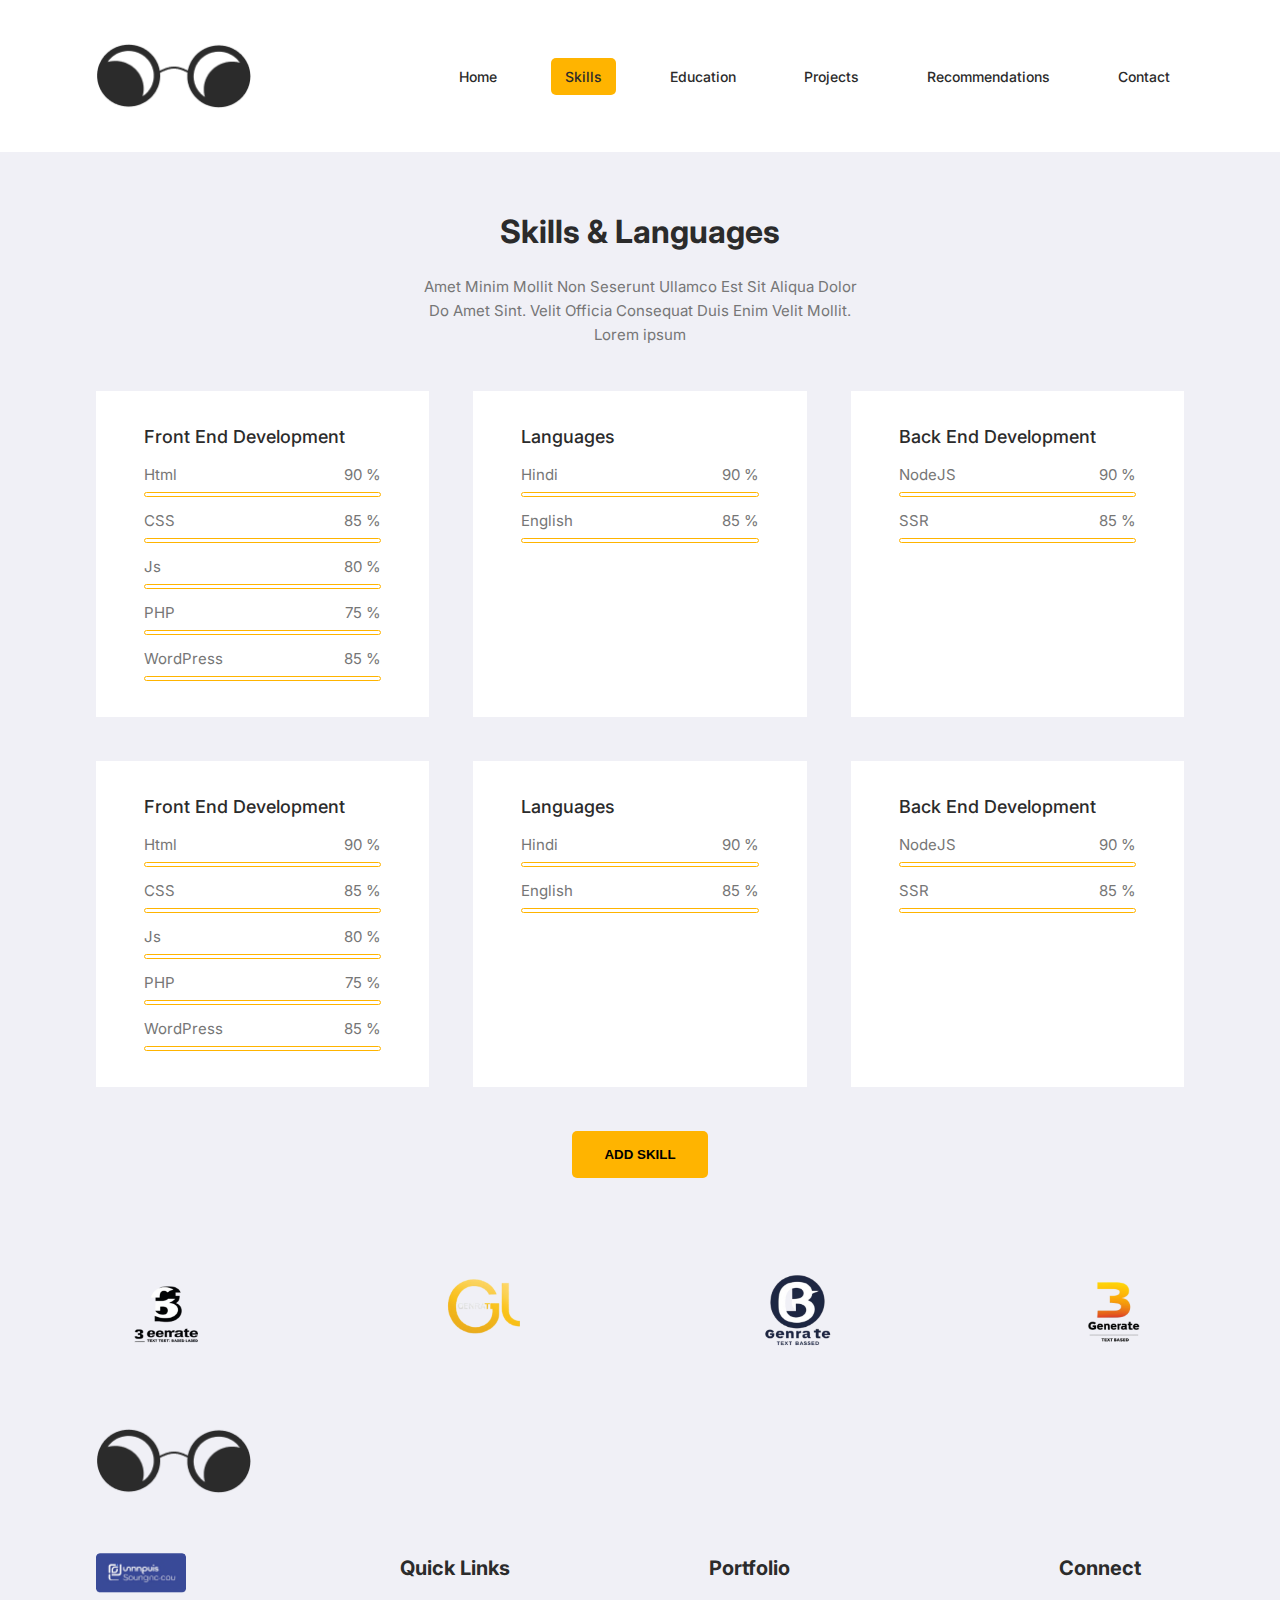
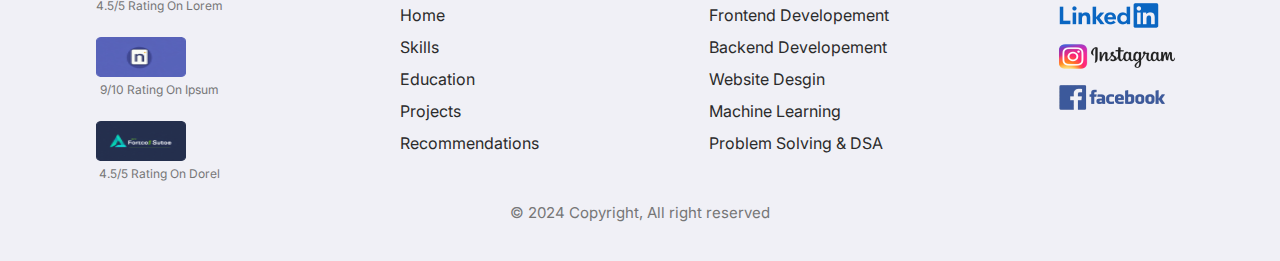
==== skill.html @ 85520b8d "changes" ====
<!DOCTYPE html>
<html lang="en">

<head>
    <meta charset="UTF-8">
    <meta name="viewport" content="width=device-width, initial-scale=1.0">
    <title>Home</title>
    <link rel="preconnect" href="https://fonts.googleapis.com">
    <link rel="preconnect" href="https://fonts.gstatic.com" crossorigin>
    <link
        href="https://fonts.googleapis.com/css2?family=Inter:ital,opsz,wght@0,14..32,100..900;1,14..32,100..900&display=swap"
        rel="stylesheet">
    <link rel="stylesheet" href="styles.css">
</head>

<body>
    <div class="overlay">
        <div class="modal py-36 px-28">
            <p class="heading-1-half">
                Add Skill
            </p>
            <div class="flex-col gap-16">
                <label class="modal-label" for="Domain">Domain</label>
                <input class="border-5" type="text">
            </div>
            <div class="flex-col gap-16">
                <p class="modal-label">Skills</p>
                <div class="w-full flex gap-20">
                    <div class="w-full flex-col gap-8">
                        <p class="heading-4">Skills</p>
                        <div class="flex-col gap-16">
                            <input class="border-5" type="text">
                            <input class="border-5" type="text">
                            <input class="border-5" type="text">
                            <input class="border-5" type="text">
                            <input class="border-5" type="text">
                        </div>
                    </div>
                    <div class="flex-col gap-8 proficiency">
                        <p class="heading-4">Proficiency (%)</p>
                        <div class="flex-col gap-16">
                            <input class="border-5" type="number">
                            <input class="border-5" type="number">
                            <input class="border-5" type="number">
                            <input class="border-5" type="number">
                            <input class="border-5" type="number">
                        </div>
                    </div>
                </div>
            </div>
            <div class="flex-end gap-24">
                <button class="button-primary">ADD SKILL</button>
                <button id="close-modal" class="button-red-outline">CANCEL</button>
            </div>
        </div>
    </div>
    <header>
        <nav class="navbar">
            <img class="logo" src="public/logo.svg" alt="Rayan Adlrdard's Portfolio Site" />
            <ul class="navbar-links">
                <li><a href="index.html">Home</a></li>
                <li class="active-nav"><a href="#">Skills</a></li>
                <li><a href="#">Education</a></li>
                <li><a href="#">Projects</a></li>
                <li><a href="#">Recommendations</a></li>
                <li><a href="#">Contact</a></li>
            </ul>
            <button class="hamburger-menu">
                <span></span>
                <span></span>
                <span></span>
            </button>
        </nav>
    </header>
    <main>
        <section class="flex-col align-center py-60">
            <h2>Skills & Languages</h2>
            <p class="skill-para pt-24 text-center">Amet Minim Mollit Non Seserunt Ullamco Est Sit Aliqua Dolor Do
                Amet
                Sint. Velit Officia Consequat Duis Enim Velit Mollit. Lorem ipsum</p>
            <div class="skills-grid w-full grid-3 grid-row-auto gap-44 py-44">
                <div class="py-36 px-48 bg-white flex-col">
                    <h4 class="text-dark">Front End Development</h4>
                    <div class="mt-16 mb-5 w-full flex-between">
                        <p>Html</p>
                        <p>90 %</p>
                    </div>
                    <span class="w-full color-bar-container"><span></span></span>
                    <div class="mt-12 mb-5 w-full flex-between">
                        <p>CSS</p>
                        <p>85 %</p>
                    </div>
                    <span class="w-full color-bar-container"><span></span></span>
                    <div class="mt-12 mb-5 w-full flex-between">
                        <p>Js</p>
                        <p>80 %</p>
                    </div>
                    <span class="w-full color-bar-container"><span></span></span>
                    <div class="mt-12 mb-5 w-full flex-between">
                        <p>PHP</p>
                        <p>75 %</p>
                    </div>
                    <span class="w-full color-bar-container"><span></span></span>
                    <div class="mt-12 mb-5 w-full flex-between">
                        <p>WordPress</p>
                        <p>85 %</p>
                    </div>
                    <span class="w-full color-bar-container"><span></span></span>
                </div>
                <div class="py-36 px-48 bg-white flex-col">
                    <h4 class="text-dark">Languages</h4>
                    <div class="mt-16 mb-5 w-full flex-between">
                        <p>Hindi</p>
                        <p>90 %</p>
                    </div>
                    <span class="w-full color-bar-container"><span></span></span>
                    <div class="mt-12 mb-5 w-full flex-between">
                        <p>English</p>
                        <p>85 %</p>
                    </div>
                    <span class="w-full color-bar-container"><span></span></span>
                </div>
                <div class="py-36 px-48 bg-white flex-col">
                    <h4 class="text-dark">Back End Development</h4>
                    <div class="mt-16 mb-5 w-full flex-between">
                        <p>NodeJS</p>
                        <p>90 %</p>
                    </div>
                    <span class="w-full color-bar-container"><span></span></span>
                    <div class="mt-12 mb-5 w-full flex-between">
                        <p>SSR</p>
                        <p>85 %</p>
                    </div>
                    <span class="w-full color-bar-container"><span></span></span>
                </div>
                <div class="py-36 px-48 bg-white flex-col">
                    <h4 class="text-dark">Front End Development</h4>
                    <div class="mt-16 mb-5 w-full flex-between">
                        <p>Html</p>
                        <p>90 %</p>
                    </div>
                    <span class="w-full color-bar-container"><span></span></span>
                    <div class="mt-12 mb-5 w-full flex-between">
                        <p>CSS</p>
                        <p>85 %</p>
                    </div>
                    <span class="w-full color-bar-container"><span></span></span>
                    <div class="mt-12 mb-5 w-full flex-between">
                        <p>Js</p>
                        <p>80 %</p>
                    </div>
                    <span class="w-full color-bar-container"><span></span></span>
                    <div class="mt-12 mb-5 w-full flex-between">
                        <p>PHP</p>
                        <p>75 %</p>
                    </div>
                    <span class="w-full color-bar-container"><span></span></span>
                    <div class="mt-12 mb-5 w-full flex-between">
                        <p>WordPress</p>
                        <p>85 %</p>
                    </div>
                    <span class="w-full color-bar-container"><span></span></span>
                </div>
                <div class="py-36 px-48 bg-white flex-col">
                    <h4 class="text-dark">Languages</h4>
                    <div class="mt-16 mb-5 w-full flex-between">
                        <p>Hindi</p>
                        <p>90 %</p>
                    </div>
                    <span class="w-full color-bar-container"><span></span></span>
                    <div class="mt-12 mb-5 w-full flex-between">
                        <p>English</p>
                        <p>85 %</p>
                    </div>
                    <span class="w-full color-bar-container"><span></span></span>
                </div>
                <div class="py-36 px-48 bg-white flex-col">
                    <h4 class="text-dark">Back End Development</h4>
                    <div class="mt-16 mb-5 w-full flex-between">
                        <p>NodeJS</p>
                        <p>90 %</p>
                    </div>
                    <span class="w-full color-bar-container"><span></span></span>
                    <div class="mt-12 mb-5 w-full flex-between">
                        <p>SSR</p>
                        <p>85 %</p>
                    </div>
                    <span class="w-full color-bar-container"><span></span></span>
                </div>
            </div>
            <button id="trigger-modal" class="button-primary">ADD SKILL</button>
        </section>
    </main>
    <footer class="flex-col">
        <div class="img-frame flex-between">
            <img src="public/Frame-1.png" alt="Frame 1">
            <img src="public/Frame-2.png" alt="Frame 2">
            <img src="public/Frame-3.png" alt="Frame 3">
            <img src="public/Frame-4.png" alt="Frame 4">
        </div>
        <div class="single-logo-container">
            <img class="logo" src="public/logo.svg" alt="">
        </div>
        <div class="footer-details flex-between">
            <div class="ratings flex-col">
                <div class="rating-icon flex-col">
                    <img src="public/upwork.png" alt="Upwork">
                    <span class="flex-center">4.5/5 Rating On Lorem</span>
                </div>
                <div class="rating-icon flex-col">
                    <img src="public/Ipsum.png" alt="Ipsum">
                    <span class="flex-center">9/10 Rating On Ipsum</span>
                </div>
                <div class="rating-icon flex-col">
                    <img src="public/Dorel.png" alt="Dorel">
                    <span class="flex-center">4.5/5 Rating On Dorel</span>
                </div>
            </div>
            <div class="flex-between gap-170">
                <div class="flex-col gap-20">
                    <p class="footer-links-header">Quick Links</p>
                    <div class="links flex-col gap-8">
                        <a href="#">Home</a>
                        <a href="#">Skills</a>
                        <a href="#">Education</a>
                        <a href="#">Projects</a>
                        <a href="#">Recommendations</a>
                    </div>
                </div>
                <div class="flex-col gap-20">
                    <p class="footer-links-header">Portfolio</p>
                    <div class="links flex-col gap-8">
                        <a href="#">Frontend Developement</a>
                        <a href="#">Backend Developement</a>
                        <a href="#">Website Desgin</a>
                        <a href="#">Machine Learning</a>
                        <a href="#">Problem Solving & DSA</a>
                    </div>
                </div>
                <div class="links-img-container flex-col gap-20">
                    <p class="footer-links-header">Connect</p>
                    <div class="links-img flex-col gap-16">
                        <a href="#">
                            <img src="public/LinkedIn.png" alt="LinkedIn">
                        </a>
                        <a href="#">
                            <img src="public/Instagram.png" alt="Instagram">
                        </a>
                        <a href="#">
                            <img src="public/Facebook.png" alt="Facebook">
                        </a>
                    </div>
                </div>
            </div>
        </div>
        <p class="text-center copyright">&copy; 2024 Copyright, All right reserved</p>
    </footer>
    <script src="index.js"></script>
</body>

</html>
---- styles.css ----
@import url("./styles/root.css");
@import url("./styles/navbar.css");
@import url("./styles/generic.css");
@import url("./styles/hero.css");
@import url("./styles/projectSection.css");
@import url("./styles/footer.css");
@import url("./styles/gaps.css");
@import url("./styles/contact.css");
@import url("./styles/margin.css");
@import url("./styles/padding.css");
@import url("./styles/skillSection.css");
@import url("./styles/grid.css");
@import url("./styles/modal.css");
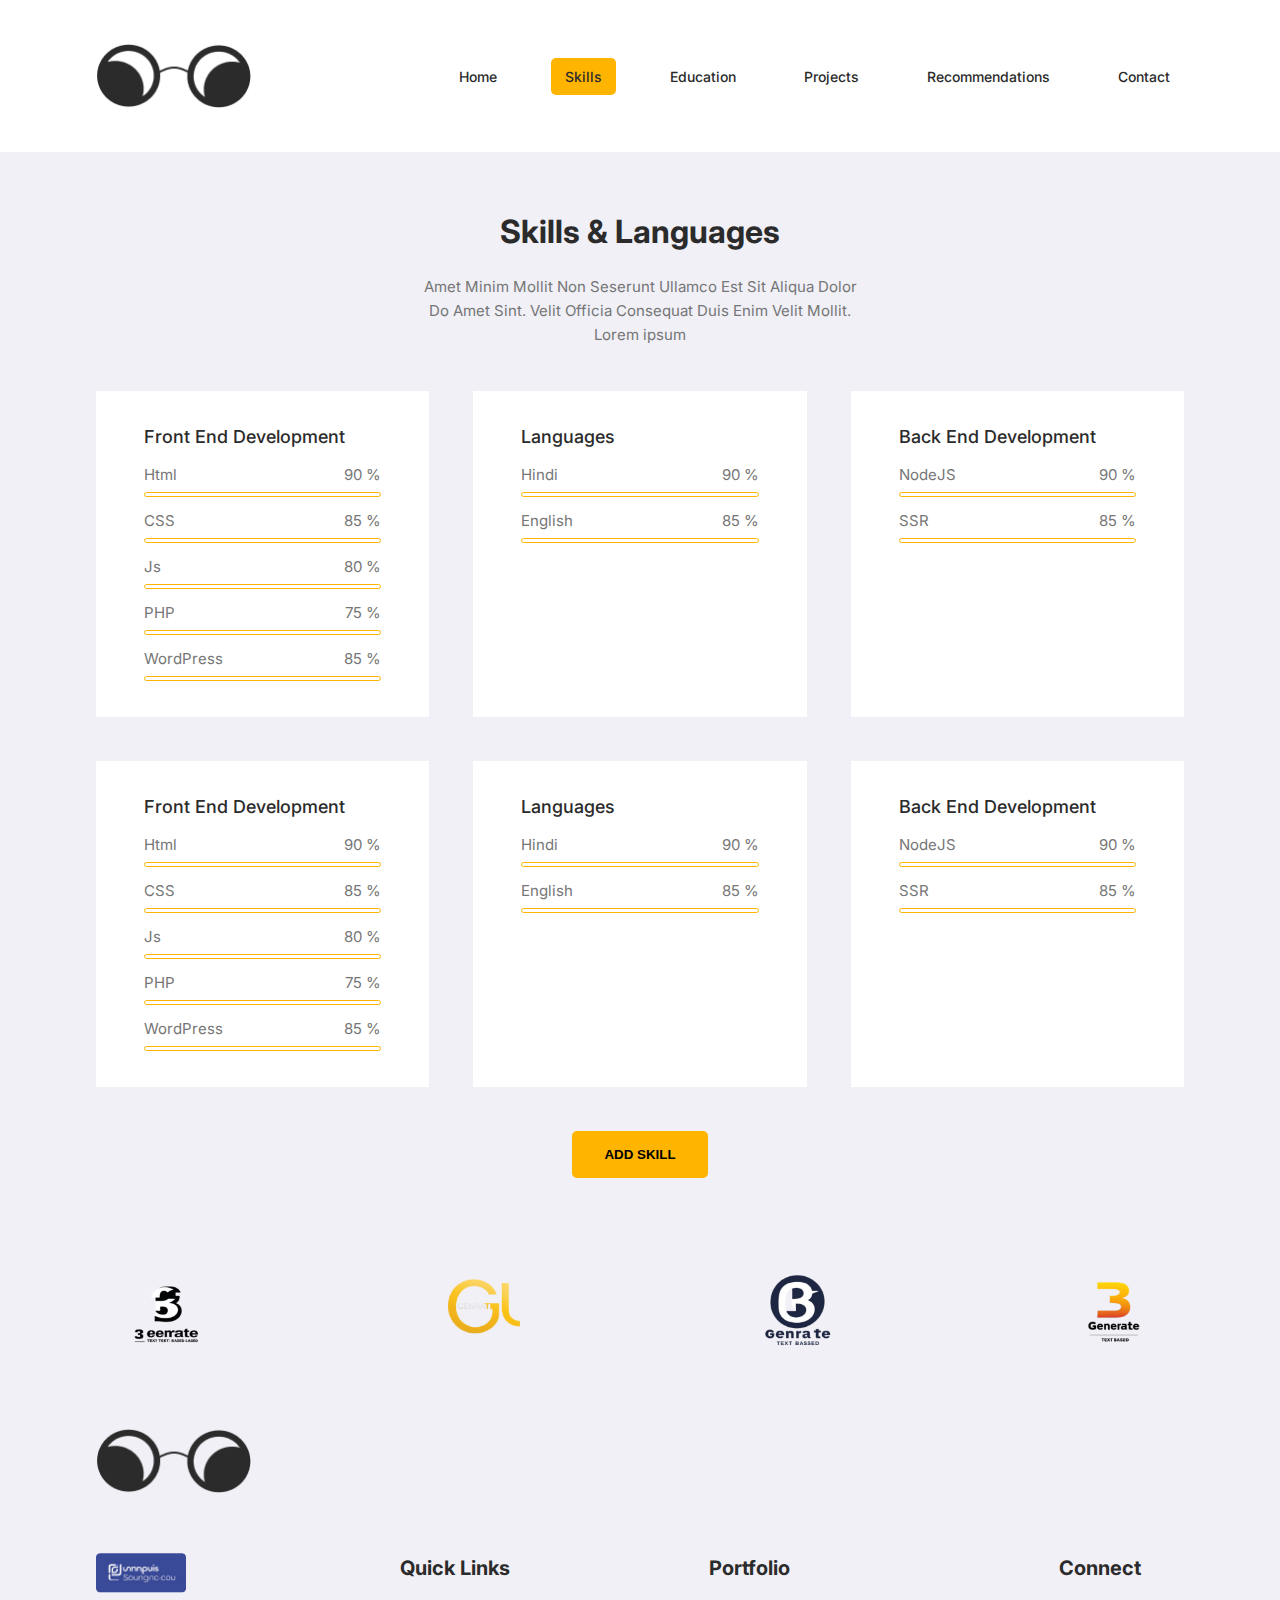
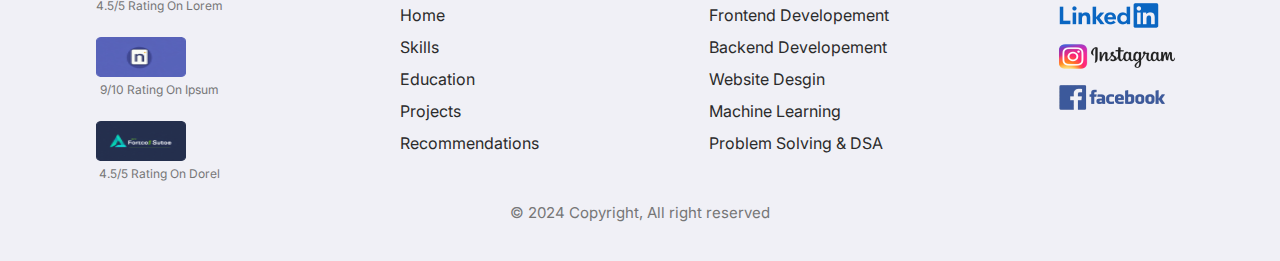
==== commit 3ec1c440: "add side menu, small changes" ====
--- a/skill.html
+++ b/skill.html
@@ -15,13 +15,13 @@
 
 <body>
     <div class="overlay">
-        <div class="modal py-36 px-28">
-            <p class="heading-1-half">
+        <form class="modal py-36 px-28">
+            <h2>
                 Add Skill
-            </p>
+            </h2>
             <div class="flex-col gap-16">
-                <label class="modal-label" for="Domain">Domain</label>
-                <input class="border-5" type="text">
+                <label class="modal-label" for="domain">Domain</label>
+                <input id="domain" class="border-5" type="text">
             </div>
             <div class="flex-col gap-16">
                 <p class="modal-label">Skills</p>
@@ -29,36 +29,36 @@
                     <div class="w-full flex-col gap-8">
                         <p class="heading-4">Skills</p>
                         <div class="flex-col gap-16">
-                            <input class="border-5" type="text">
-                            <input class="border-5" type="text">
-                            <input class="border-5" type="text">
-                            <input class="border-5" type="text">
-                            <input class="border-5" type="text">
+                            <input class="border-5 skill-input" type="text">
+                            <input class="border-5 skill-input" type="text">
+                            <input class="border-5 skill-input" type="text">
+                            <input class="border-5 skill-input" type="text">
+                            <input class="border-5 skill-input" type="text">
                         </div>
                     </div>
                     <div class="flex-col gap-8 proficiency">
                         <p class="heading-4">Proficiency (%)</p>
                         <div class="flex-col gap-16">
-                            <input class="border-5" type="number">
-                            <input class="border-5" type="number">
-                            <input class="border-5" type="number">
-                            <input class="border-5" type="number">
-                            <input class="border-5" type="number">
+                            <input class="border-5 proficiency-input" type="number">
+                            <input class="border-5 proficiency-input" type="number">
+                            <input class="border-5 proficiency-input" type="number">
+                            <input class="border-5 proficiency-input" type="number">
+                            <input class="border-5 proficiency-input" type="number">
                         </div>
                     </div>
                 </div>
             </div>
             <div class="flex-end gap-24">
-                <button class="button-primary">ADD SKILL</button>
+                <button id="add-skill-btn" class="button-primary">ADD SKILL</button>
                 <button id="close-modal" class="button-red-outline">CANCEL</button>
             </div>
-        </div>
+        </form>
     </div>
     <header>
         <nav class="navbar">
             <img class="logo" src="public/logo.svg" alt="Rayan Adlrdard's Portfolio Site" />
             <ul class="navbar-links">
-                <li><a href="index.html">Home</a></li>
+                <li><a href="/">Home</a></li>
                 <li class="active-nav"><a href="#">Skills</a></li>
                 <li><a href="#">Education</a></li>
                 <li><a href="#">Projects</a></li>
@@ -72,13 +72,31 @@
             </button>
         </nav>
     </header>
+    <div class="overlay-side-menu"></div>
+    <nav class="side-menu">
+        <div class="py-24 flex-between align-center">
+            <img height="50" src="public/logo.svg" alt="Rayan Adlrdard's Portfolio Site" />
+            <button id="close-side-menu">
+                <span></span>
+                <span></span>
+            </button>
+        </div>
+        <ul>
+            <li><a href="/">Home</a></li>
+            <li><a href="skill.html">Skills</a></li>
+            <li><a href="#">Education</a></li>
+            <li><a href="#">Projects</a></li>
+            <li><a href="#">Recommendations</a></li>
+            <li><a href="#">Contact</a></li>
+        </ul>
+    </nav>
     <main>
         <section class="flex-col align-center py-60">
             <h2>Skills & Languages</h2>
             <p class="skill-para pt-24 text-center">Amet Minim Mollit Non Seserunt Ullamco Est Sit Aliqua Dolor Do
                 Amet
                 Sint. Velit Officia Consequat Duis Enim Velit Mollit. Lorem ipsum</p>
-            <div class="skills-grid w-full grid-3 grid-row-auto gap-44 py-44">
+            <div id="skills-grid" class="skills-grid w-full grid-3 grid-row-auto gap-44 py-44">
                 <div class="py-36 px-48 bg-white flex-col">
                     <h4 class="text-dark">Front End Development</h4>
                     <div class="mt-16 mb-5 w-full flex-between">
@@ -217,7 +235,7 @@
                 </div>
             </div>
             <div class="flex-between gap-170">
-                <div class="flex-col gap-20">
+                <div class="quick-links flex-col gap-20">
                     <p class="footer-links-header">Quick Links</p>
                     <div class="links flex-col gap-8">
                         <a href="#">Home</a>
@@ -227,7 +245,7 @@
                         <a href="#">Recommendations</a>
                     </div>
                 </div>
-                <div class="flex-col gap-20">
+                <div class="portfolio flex-col gap-20">
                     <p class="footer-links-header">Portfolio</p>
                     <div class="links flex-col gap-8">
                         <a href="#">Frontend Developement</a>
@@ -255,7 +273,8 @@
         </div>
         <p class="text-center copyright">&copy; 2024 Copyright, All right reserved</p>
     </footer>
-    <script src="index.js"></script>
+    <!-- <script src="carousel.js"></script> -->
+    <script src="modal.js"></script>
 </body>
 
 </html>--- a/styles.css
+++ b/styles.css
@@ -11,3 +11,4 @@
 @import url("./styles/skillSection.css");
 @import url("./styles/grid.css");
 @import url("./styles/modal.css");
+@import url("./styles/recommendation.css");
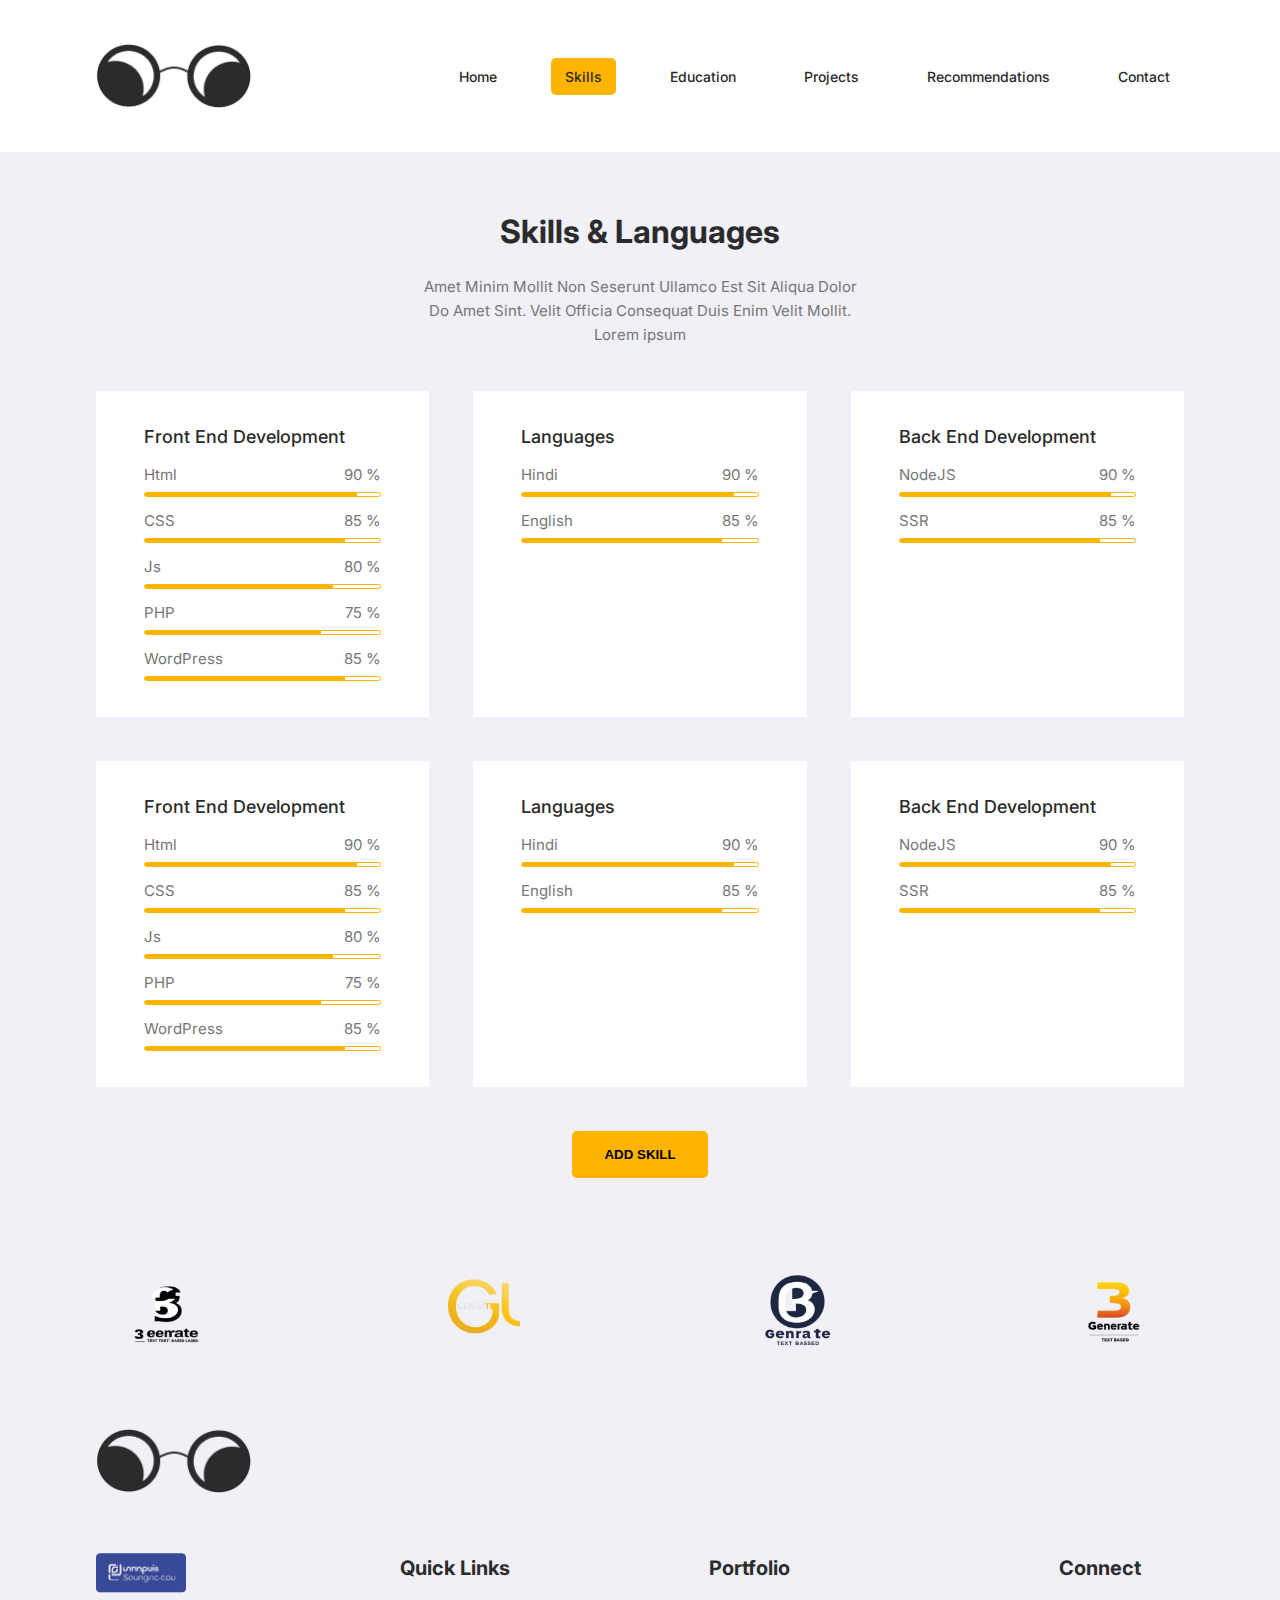
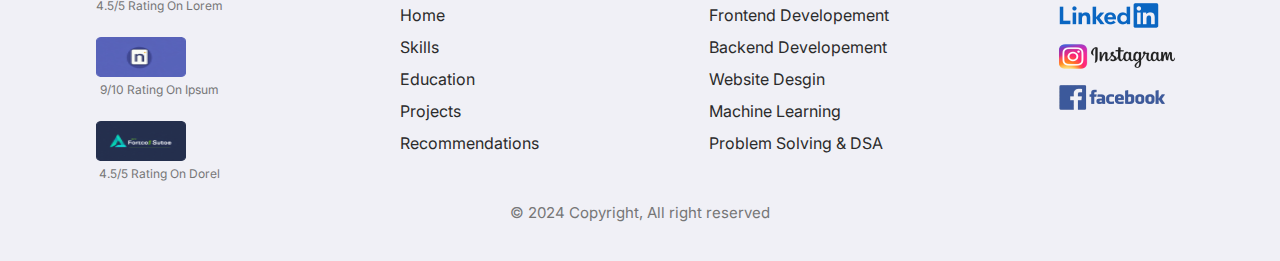
==== commit 7fd5c2e1: "final changes" ====
--- a/skill.html
+++ b/skill.html
@@ -37,7 +37,7 @@
                         </div>
                     </div>
                     <div class="flex-col gap-8 proficiency">
-                        <p class="heading-4">Proficiency (%)</p>
+                        <p class="heading-4"><span>Proficiency (</span>% <span>)</span></p>
                         <div class="flex-col gap-16">
                             <input class="border-5 proficiency-input" type="number">
                             <input class="border-5 proficiency-input" type="number">
@@ -58,12 +58,12 @@
         <nav class="navbar">
             <img class="logo" src="public/logo.svg" alt="Rayan Adlrdard's Portfolio Site" />
             <ul class="navbar-links">
-                <li><a href="/">Home</a></li>
-                <li class="active-nav"><a href="#">Skills</a></li>
-                <li><a href="#">Education</a></li>
-                <li><a href="#">Projects</a></li>
-                <li><a href="#">Recommendations</a></li>
-                <li><a href="#">Contact</a></li>
+                <li><a href="index.html">Home</a></li>
+                <li class="active-nav"><a href="skill.html">Skills</a></li>
+                <li><a href="index.html">Education</a></li>
+                <li><a href="index.html">Projects</a></li>
+                <li><a href="index.html">Recommendations</a></li>
+                <li><a href="index.html">Contact</a></li>
             </ul>
             <button class="hamburger-menu">
                 <span></span>
@@ -81,7 +81,7 @@
                 <span></span>
             </button>
         </div>
-        <ul>
+        <ul class="text-center">
             <li><a href="/">Home</a></li>
             <li><a href="skill.html">Skills</a></li>
             <li><a href="#">Education</a></li>
@@ -103,27 +103,27 @@
                         <p>Html</p>
                         <p>90 %</p>
                     </div>
-                    <span class="w-full color-bar-container"><span></span></span>
+                    <span class="w-full color-bar-container"><span style="width: 90%;"></span></span>
                     <div class="mt-12 mb-5 w-full flex-between">
                         <p>CSS</p>
                         <p>85 %</p>
                     </div>
-                    <span class="w-full color-bar-container"><span></span></span>
+                    <span class="w-full color-bar-container"><span style="width: 85%;"></span></span>
                     <div class="mt-12 mb-5 w-full flex-between">
                         <p>Js</p>
                         <p>80 %</p>
                     </div>
-                    <span class="w-full color-bar-container"><span></span></span>
+                    <span class="w-full color-bar-container"><span style="width: 80%;"></span></span>
                     <div class="mt-12 mb-5 w-full flex-between">
                         <p>PHP</p>
                         <p>75 %</p>
                     </div>
-                    <span class="w-full color-bar-container"><span></span></span>
+                    <span class="w-full color-bar-container"><span style="width: 75%;"></span></span>
                     <div class="mt-12 mb-5 w-full flex-between">
                         <p>WordPress</p>
                         <p>85 %</p>
                     </div>
-                    <span class="w-full color-bar-container"><span></span></span>
+                    <span class="w-full color-bar-container"><span style="width: 85%;"></span></span>
                 </div>
                 <div class="py-36 px-48 bg-white flex-col">
                     <h4 class="text-dark">Languages</h4>
@@ -131,12 +131,12 @@
                         <p>Hindi</p>
                         <p>90 %</p>
                     </div>
-                    <span class="w-full color-bar-container"><span></span></span>
+                    <span class="w-full color-bar-container"><span style="width: 90%;"></span></span>
                     <div class="mt-12 mb-5 w-full flex-between">
                         <p>English</p>
                         <p>85 %</p>
                     </div>
-                    <span class="w-full color-bar-container"><span></span></span>
+                    <span class="w-full color-bar-container"><span style="width: 85%;"></span></span>
                 </div>
                 <div class="py-36 px-48 bg-white flex-col">
                     <h4 class="text-dark">Back End Development</h4>
@@ -144,12 +144,12 @@
                         <p>NodeJS</p>
                         <p>90 %</p>
                     </div>
-                    <span class="w-full color-bar-container"><span></span></span>
+                    <span class="w-full color-bar-container"><span style="width: 90%;"></span></span>
                     <div class="mt-12 mb-5 w-full flex-between">
                         <p>SSR</p>
                         <p>85 %</p>
                     </div>
-                    <span class="w-full color-bar-container"><span></span></span>
+                    <span class="w-full color-bar-container"><span style="width: 85%;"></span></span>
                 </div>
                 <div class="py-36 px-48 bg-white flex-col">
                     <h4 class="text-dark">Front End Development</h4>
@@ -157,27 +157,27 @@
                         <p>Html</p>
                         <p>90 %</p>
                     </div>
-                    <span class="w-full color-bar-container"><span></span></span>
+                    <span class="w-full color-bar-container"><span style="width: 90%;"></span></span>
                     <div class="mt-12 mb-5 w-full flex-between">
                         <p>CSS</p>
                         <p>85 %</p>
                     </div>
-                    <span class="w-full color-bar-container"><span></span></span>
+                    <span class="w-full color-bar-container"><span style="width: 85%;"></span></span>
                     <div class="mt-12 mb-5 w-full flex-between">
                         <p>Js</p>
                         <p>80 %</p>
                     </div>
-                    <span class="w-full color-bar-container"><span></span></span>
+                    <span class="w-full color-bar-container"><span style="width: 80%;"></span></span>
                     <div class="mt-12 mb-5 w-full flex-between">
                         <p>PHP</p>
                         <p>75 %</p>
                     </div>
-                    <span class="w-full color-bar-container"><span></span></span>
+                    <span class="w-full color-bar-container"><span style="width: 75%;"></span></span>
                     <div class="mt-12 mb-5 w-full flex-between">
                         <p>WordPress</p>
                         <p>85 %</p>
                     </div>
-                    <span class="w-full color-bar-container"><span></span></span>
+                    <span class="w-full color-bar-container"><span style="width: 85%;"></span></span>
                 </div>
                 <div class="py-36 px-48 bg-white flex-col">
                     <h4 class="text-dark">Languages</h4>
@@ -185,12 +185,12 @@
                         <p>Hindi</p>
                         <p>90 %</p>
                     </div>
-                    <span class="w-full color-bar-container"><span></span></span>
+                    <span class="w-full color-bar-container"><span style="width: 90%;"></span></span>
                     <div class="mt-12 mb-5 w-full flex-between">
                         <p>English</p>
                         <p>85 %</p>
                     </div>
-                    <span class="w-full color-bar-container"><span></span></span>
+                    <span class="w-full color-bar-container"><span style="width: 85%;"></span></span>
                 </div>
                 <div class="py-36 px-48 bg-white flex-col">
                     <h4 class="text-dark">Back End Development</h4>
@@ -198,12 +198,12 @@
                         <p>NodeJS</p>
                         <p>90 %</p>
                     </div>
-                    <span class="w-full color-bar-container"><span></span></span>
+                    <span class="w-full color-bar-container"><span style="width: 90%;"></span></span>
                     <div class="mt-12 mb-5 w-full flex-between">
                         <p>SSR</p>
                         <p>85 %</p>
                     </div>
-                    <span class="w-full color-bar-container"><span></span></span>
+                    <span class="w-full color-bar-container"><span style="width: 85%;"></span></span>
                 </div>
             </div>
             <button id="trigger-modal" class="button-primary">ADD SKILL</button>
@@ -238,11 +238,11 @@
                 <div class="quick-links flex-col gap-20">
                     <p class="footer-links-header">Quick Links</p>
                     <div class="links flex-col gap-8">
-                        <a href="#">Home</a>
-                        <a href="#">Skills</a>
-                        <a href="#">Education</a>
-                        <a href="#">Projects</a>
-                        <a href="#">Recommendations</a>
+                        <a href="index.html">Home</a>
+                        <a href="skill.html">Skills</a>
+                        <a href="index.html">Education</a>
+                        <a href="index.html">Projects</a>
+                        <a href="index.html">Recommendations</a>
                     </div>
                 </div>
                 <div class="portfolio flex-col gap-20">
